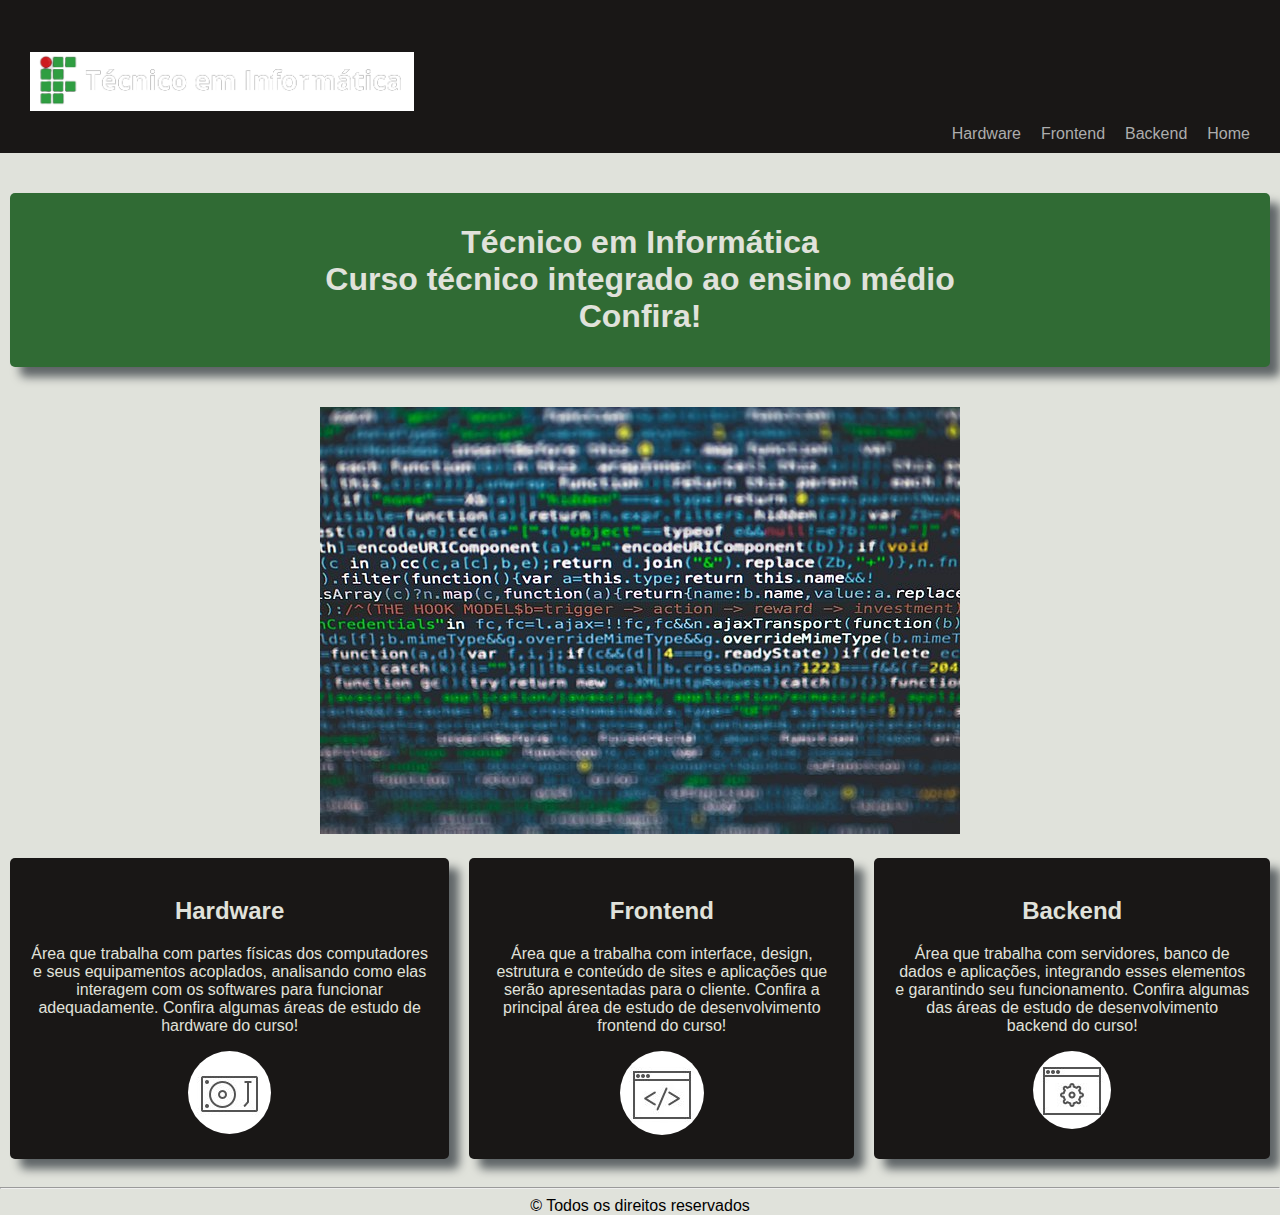
==== index.html @ 55944659 "1.0" ====
<!DOCTYPE html>
<html lang="pt-br">
<head>
    <meta charset="UTF-8">
    <meta http-equiv="X-UA-Compatible" content="IE=edge">
    <meta name="viewport" content="width=device-width, initial-scale=1.0">
    <link rel="stylesheet" href="css/css.css">
    <title>Informática</title>
</head>
<body>
    <header>
        <div class="logo">
                <img src="img/Técnico_em_Informática-removebg-preview.png" alt="Logo IFPR">
        </div>
        <nav>
            <div class="navegacao">
                <a href="index.html"> Home </a>
                <a href="backend.html"> Backend </a>
                <a href="frontend.html"> Frontend </a>
                <a href="hardware.html"> Hardware </a>
            </div>
        </nav>
    </header>

    <main>
        <div class="conteudo">

            <div class="parte inicial">
                <div class="texto1">
                    <h1>
                        Técnico em Informática
                        <br>
                        Curso técnico integrado ao ensino médio <br> Confira!
                    </h1>
                </div>
                <div class="img tecinfo">
                    <img src="/img/Foto_de_uma_programação_aberta.jpg" alt="" >
                </div>
            </div>


            <div class="parte blocos">
                <div class="bloco esquerda">
                    <h2>
                        Hardware
                    </h2>
                    <p>
                        Área que trabalha com partes físicas dos computadores e seus equipamentos acoplados, analisando como elas interagem com os softwares para funcionar adequadamente. Confira algumas áreas de estudo de hardware do curso!
                    </p>
                    <a href="hardware.html"><img class="icones" src="img/iconehardware.jpg" alt="Hardware"></a>
                </div>
                <div class="bloco centro">
                    <h2>
                        Frontend
                    </h2>
                    <p>
                        Área que a trabalha com interface, design, estrutura e conteúdo de sites e aplicações que serão apresentadas para o cliente. Confira a principal área de estudo de desenvolvimento frontend do curso!
                    </p>
                    <a href="frontend.html"><img class="icones" src="img/iconefrontend.jpg" alt="Frontend"></a>
                </div>
                <div class="bloco direita">
                    <h2>
                        Backend
                    </h2>
                    <p>
                        Área que trabalha com servidores, banco de dados e aplicações, integrando esses elementos e garantindo seu funcionamento. Confira algumas das áreas de estudo de desenvolvimento backend do curso!
                    </p>
                    <a href="backend.html">
                    <img class="icones" src="img/iconebackend.jpg" alt="Backend">
                    </a>
                </div>
            </div>
    </div>
    </main>

    <footer>
        <div class="rodape">
            <hr>
            &copy Todos os direitos reservados
            <br>
        </div>
    </footer>
    </div>
</body>
</html>
---- css/css.css ----
body{
    background-color: #E0E2DB;
    font-family: Arial, Helvetica, sans-serif;
    margin:0 auto;
}
header{
    font-family: 'Segoe UI', Tahoma, Geneva, Verdana, sans-serif;
    background-color: #191716;
}
.logo img{
    width: 30%;
    padding-top: 52px;
    padding-left: 30px;
}
.navegacao{
    overflow: hidden;
    padding-right: 20px;
}
.navegacao a{ 
    float: right;
    color: rgb(173, 173, 173);
    text-decoration: none;
    padding: 10px;
}
.navegacao a:hover{ 
    color: #306B34;
}

.inicial{
    color: #E0E2DB;
}
.texto1{
    background-color: #306B34;
    text-align: center;
    border-radius: 5px;
    padding: 10px 20px 10px 20px;
    margin: 40px 10px 40px 10px;
    box-shadow: 10px 10px 10px #08101a98;
    float: center;
    color: #E0E2DB;
    display: block;
}
.tecinfo{
    width: 50%;
    display: block;
    margin-left: auto;
    margin-right: auto;
}

.blocos{
    display: flex;
}
.bloco{
    color: #E0E2DB;
    padding: 20px;
    margin: 20px 10px 20px 10px;
    float: left;
    background-color: #191716;
    text-align: center;
    border-radius: 5px;
    padding: 20px;
    box-shadow: 10px 10px 10px #08101a98;
    display: inline;
}
.blocos :hover{
    background-color: #1b1a19;
}
.icones{
    border-radius: 130px;
}

.corpodotexto{
    padding: 0px 50px 10px 50px;
    display: flex;
}
.informacoes{
    background-color:#d6d8d1;
    color: #191716;
    text-align: justify;
    padding: 10px 50px 10px 50px;
}
.sobre{
    padding: 10px 30px 10px 30px;
}
picture{
    width: 90%;
    display: block;
    margin-left: auto;
    margin-right: auto;
}

footer{
    text-align: center;
}

@media screen and (max-width: 700px) {
    .blocos, .tecinfo{
        width: 100%;
        flex-direction: column;
        padding: 0px;
    }
    .logo{
        width: 160%;
    }
}
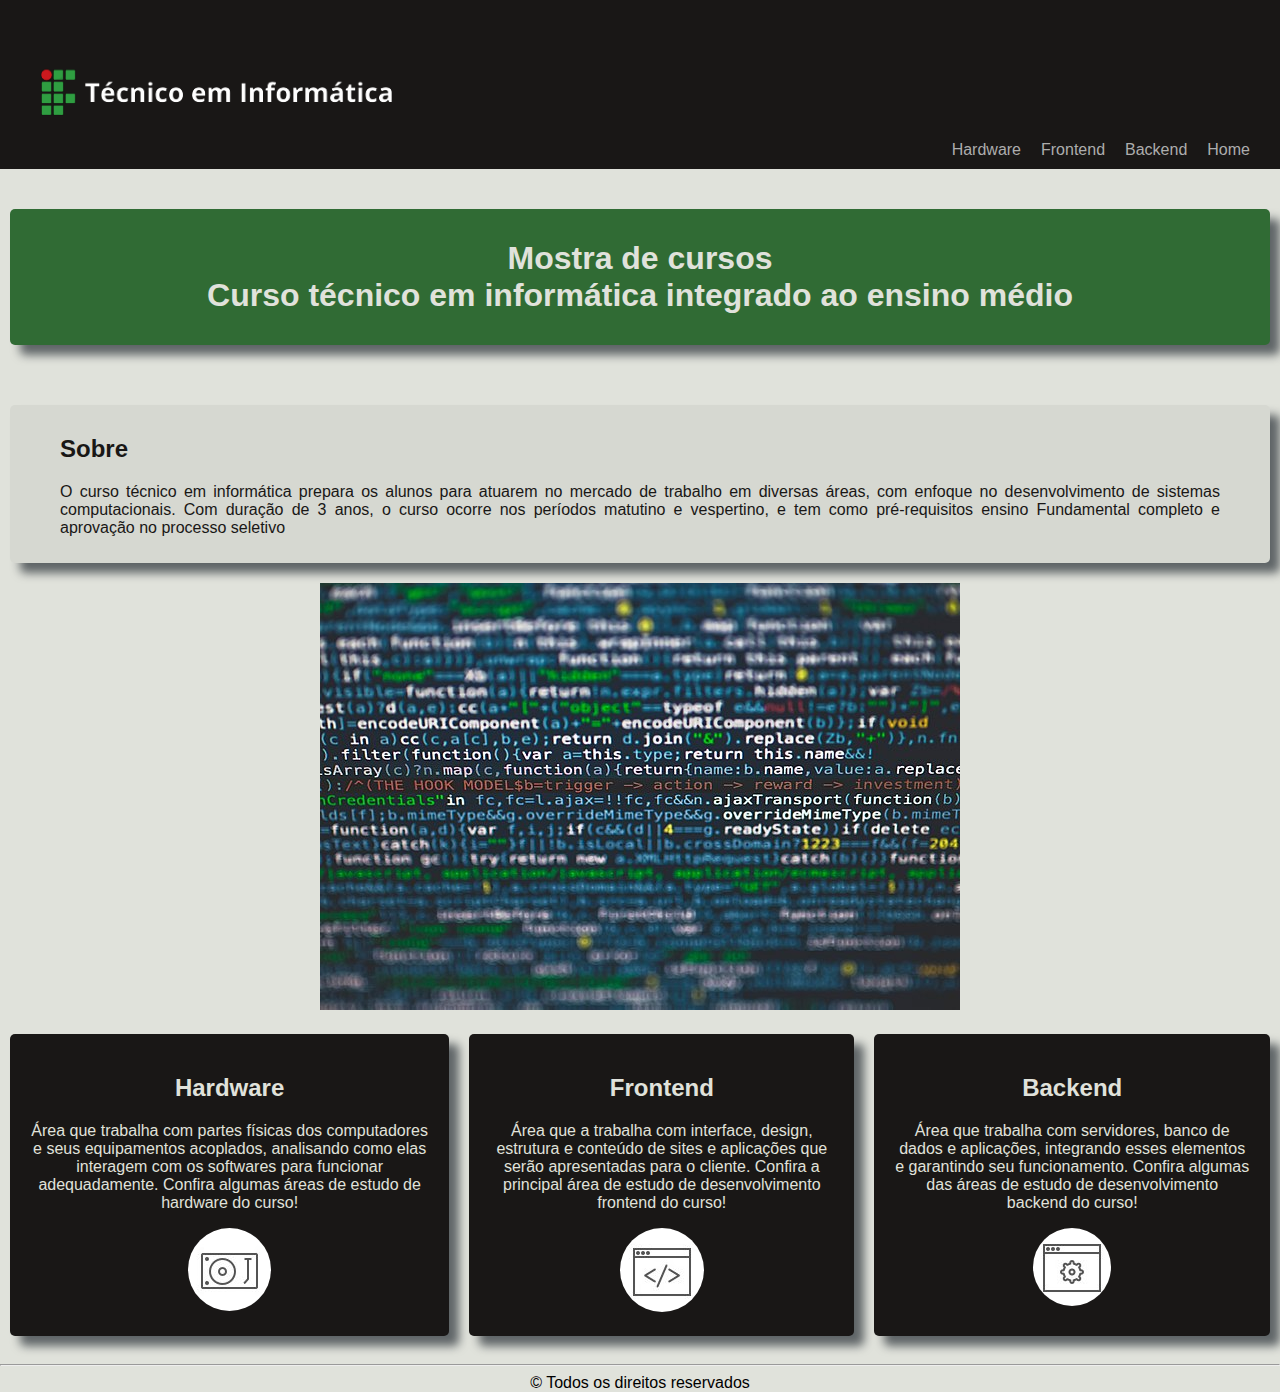
==== commit 46c90fb4: "2.0" ====
--- a/index.html
+++ b/index.html
@@ -5,6 +5,7 @@
     <meta http-equiv="X-UA-Compatible" content="IE=edge">
     <meta name="viewport" content="width=device-width, initial-scale=1.0">
     <link rel="stylesheet" href="css/css.css">
+    <link rel="shortcut icon" href="img/logoif.png" type="image/x-icon">
     <title>Informática</title>
 </head>
 <body>
@@ -28,13 +29,22 @@
             <div class="parte inicial">
                 <div class="texto1">
                     <h1>
-                        Técnico em Informática
+                        Mostra de cursos
                         <br>
-                        Curso técnico integrado ao ensino médio <br> Confira!
+                        Curso técnico em informática integrado ao ensino médio
                     </h1>
                 </div>
+                <div class="bloco informacoes">
+                    <h2>
+                        Sobre
+                    </h2>
+                    <p>
+                        O curso técnico em informática prepara os alunos para atuarem no mercado de trabalho em diversas áreas, com enfoque no desenvolvimento de sistemas computacionais. Com duração de 3 anos, o curso ocorre nos períodos matutino e vespertino, e tem como pré-requisitos ensino Fundamental completo e aprovação no processo seletivo
+                    </p>
+                </div>
                 <div class="img tecinfo">
-                    <img src="/img/Foto_de_uma_programação_aberta.jpg" alt="" >
+                    <center>
+                    <img src="/img/Foto_de_uma_programação_aberta.jpg" alt="" ></center>
                 </div>
             </div>
 
--- a/css/css.css
+++ b/css/css.css
@@ -39,12 +39,6 @@
     float: center;
     color: #E0E2DB;
     display: block;
-}
-.tecinfo{
-    width: 50%;
-    display: block;
-    margin-left: auto;
-    margin-right: auto;
 }
 
 .blocos{
